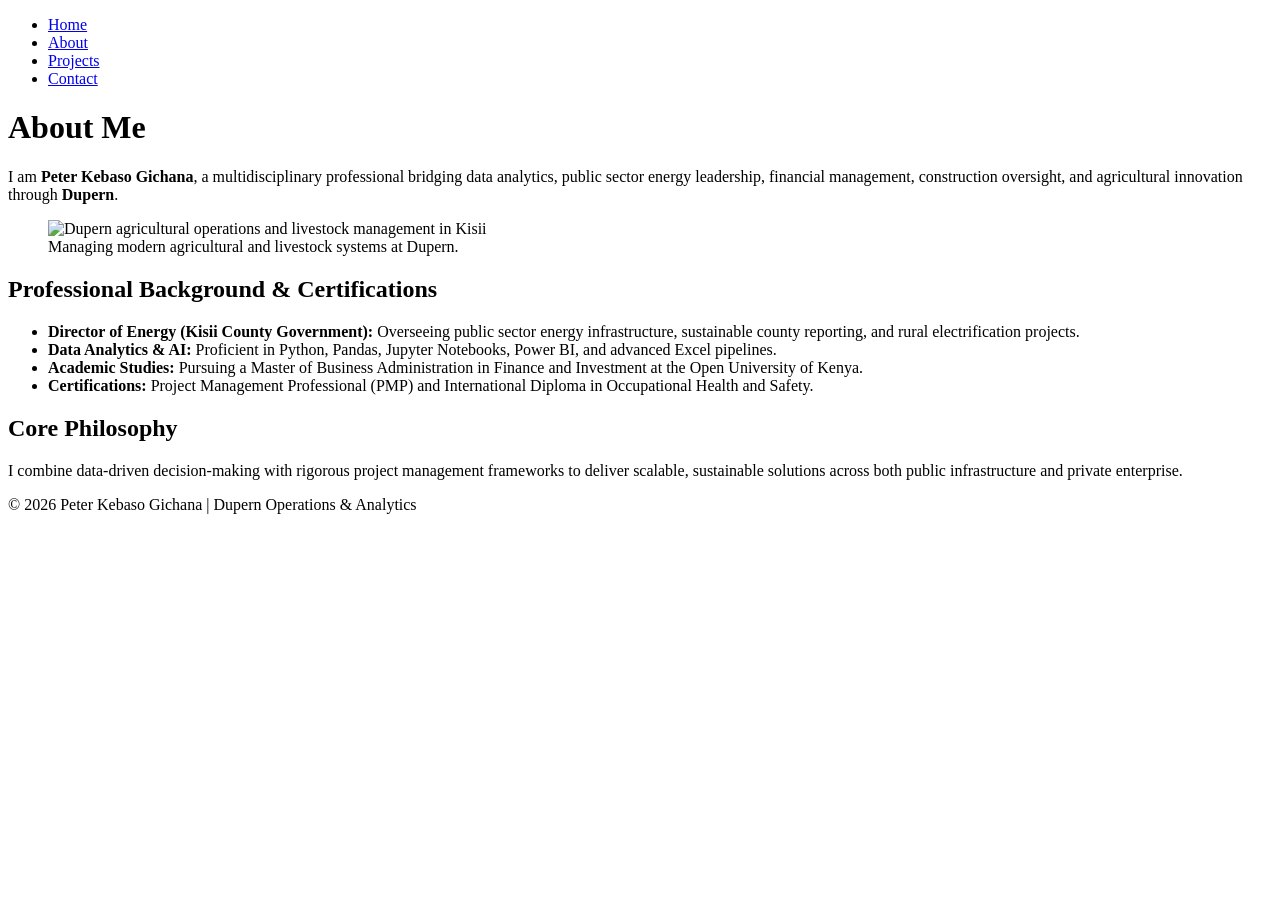
==== about.html @ 078f8896 "Add about page detailing multidisciplinary skills and goals" ====
<!doctype html>
<html lang="en">
  <head>
    <meta charset="UTF-8" />
    <meta name="viewport" content="width=device-width, initial-scale=1.0" />
    <meta
      name="description"
      content="Professional background and expertise of Peter Kebaso Gichana across data analytics, public energy management, finance, and Dupern agribusiness."
    />
    <title>About | Peter Kebaso Gichana</title>
  </head>
  <body>
    <header>
      <nav aria-label="Primary Navigation">
        <ul>
          <li><a href="index.html">Home</a></li>
          <li><a href="about.html">About</a></li>
          <li><a href="projects.html">Projects</a></li>
          <li><a href="contact.html">Contact</a></li>
        </ul>
      </nav>
    </header>

    <main>
      <h1>About Me</h1>
      <p>
        I am <strong>Peter Kebaso Gichana</strong>, a multidisciplinary
        professional bridging data analytics, public sector energy leadership,
        financial management, construction oversight, and agricultural
        innovation through <strong>Dupern</strong>.
      </p>

      <figure>
        <img
          src="images/dupern-agri.jpg"
          alt="Dupern agricultural operations and livestock management in Kisii"
          width="400"
        />
        <figcaption>
          Managing modern agricultural and livestock systems at Dupern.
        </figcaption>
      </figure>

      <h2>Professional Background &amp; Certifications</h2>
      <ul>
        <li>
          <strong>Director of Energy (Kisii County Government):</strong>
          Overseeing public sector energy infrastructure, sustainable county
          reporting, and rural electrification projects.
        </li>
        <li>
          <strong>Data Analytics &amp; AI:</strong> Proficient in Python,
          Pandas, Jupyter Notebooks, Power BI, and advanced Excel pipelines.
        </li>
        <li>
          <strong>Academic Studies:</strong> Pursuing a Master of Business
          Administration in Finance and Investment at the Open University of
          Kenya.
        </li>
        <li>
          <strong>Certifications:</strong> Project Management Professional (PMP)
          and International Diploma in Occupational Health and Safety.
        </li>
      </ul>

      <h2>Core Philosophy</h2>
      <p>
        I combine data-driven decision-making with rigorous project management
        frameworks to deliver scalable, sustainable solutions across both public
        infrastructure and private enterprise.
      </p>
    </main>

    <footer>
      <p>
        &copy; 2026 Peter Kebaso Gichana | Dupern Operations &amp; Analytics
      </p>
    </footer>
  </body>
</html>
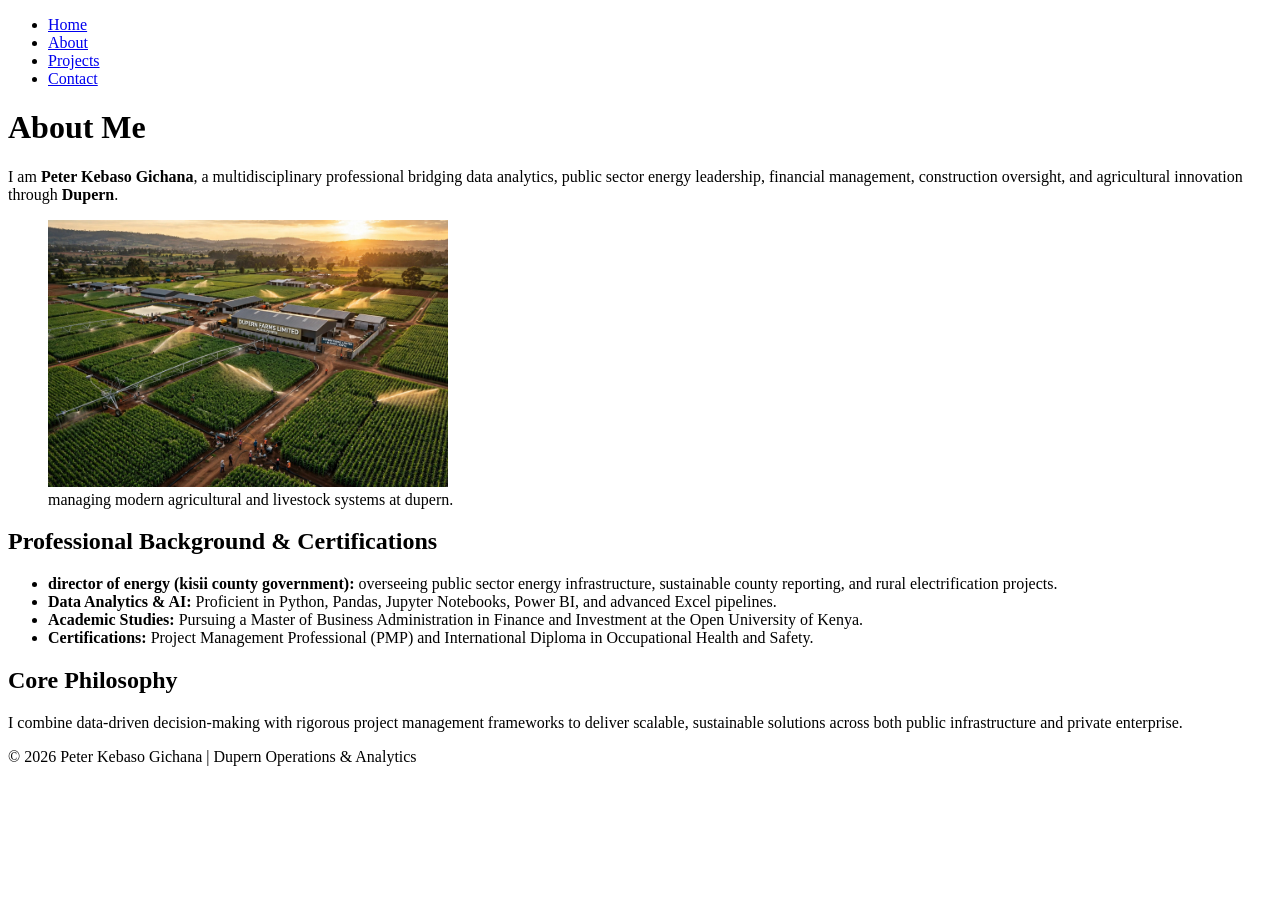
==== commit a2833747: "Finalize clean image filenames and asset paths" ====
--- a/about.html
+++ b/about.html
@@ -33,19 +33,19 @@
       <figure>
         <img
           src="images/dupern-agri.jpg"
-          alt="Dupern agricultural operations and livestock management in Kisii"
+          alt="dupern agricultural operations and livestock management in kisii"
           width="400"
         />
         <figcaption>
-          Managing modern agricultural and livestock systems at Dupern.
+          managing modern agricultural and livestock systems at dupern.
         </figcaption>
       </figure>
 
       <h2>Professional Background &amp; Certifications</h2>
       <ul>
         <li>
-          <strong>Director of Energy (Kisii County Government):</strong>
-          Overseeing public sector energy infrastructure, sustainable county
+          <strong>director of energy (kisii county government):</strong>
+          overseeing public sector energy infrastructure, sustainable county
           reporting, and rural electrification projects.
         </li>
         <li>
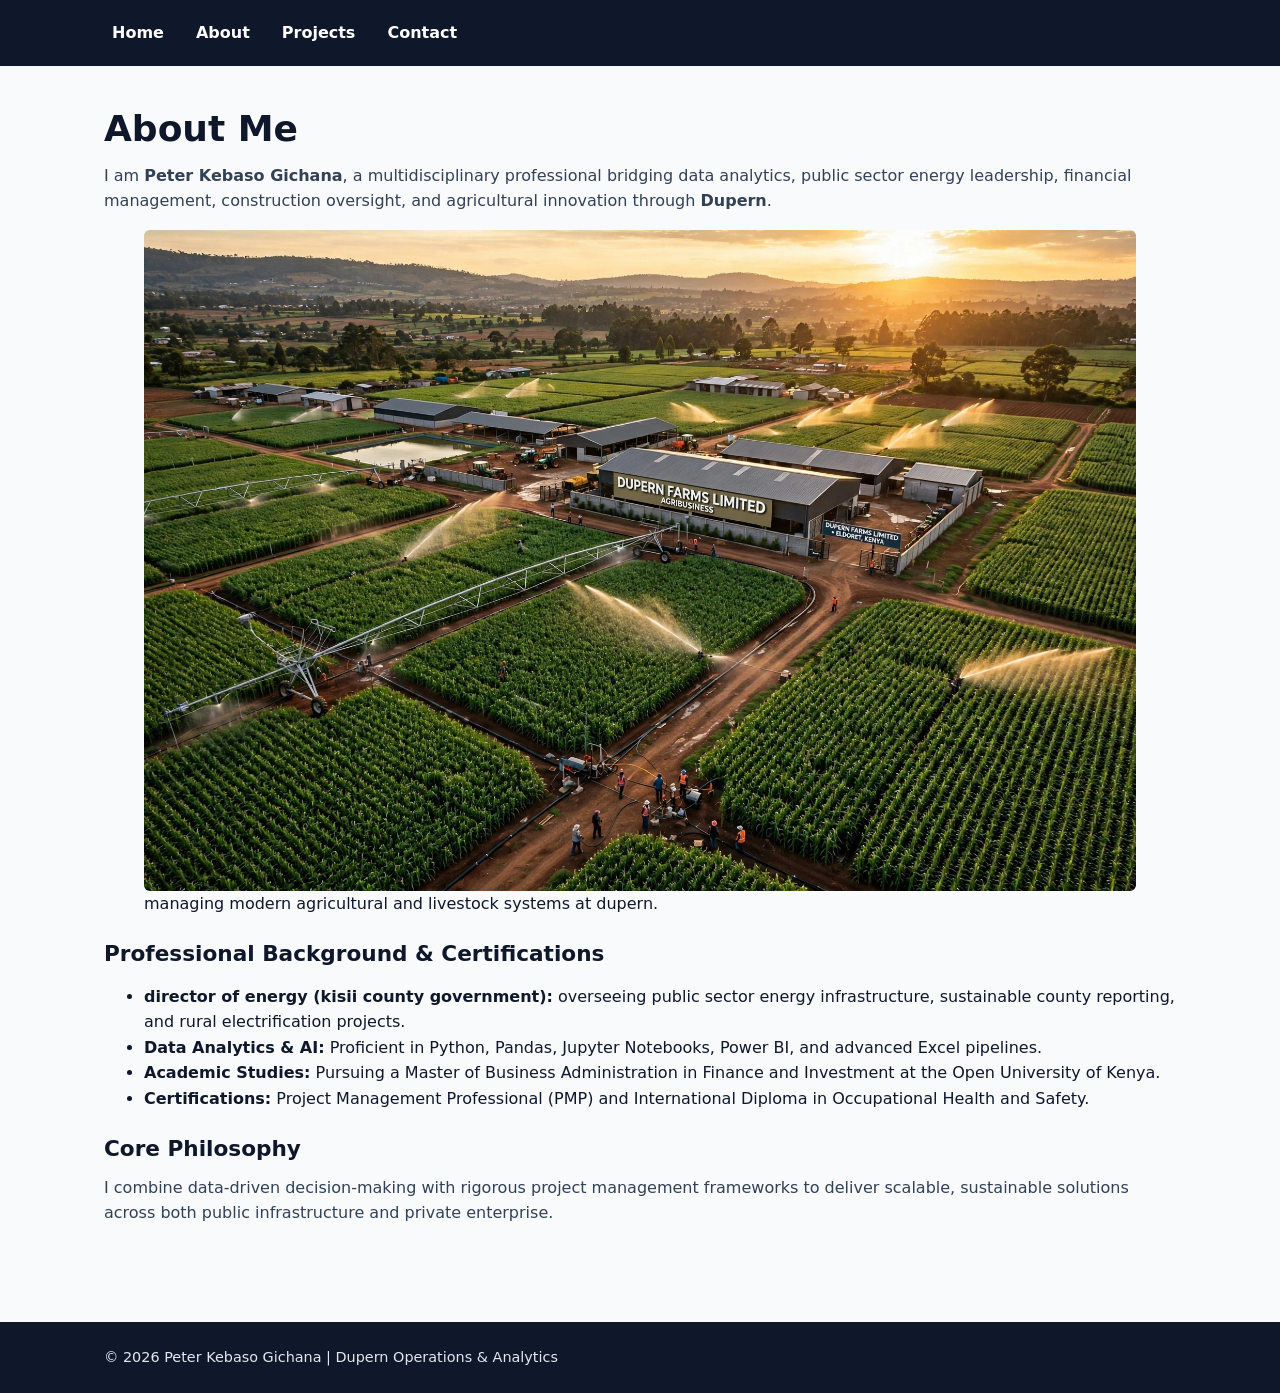
==== commit 8dd58ab9: "Refactor portfolio HTML pages and add centralized CSS styles" ====
--- a/about.html
+++ b/about.html
@@ -8,20 +8,22 @@
       content="Professional background and expertise of Peter Kebaso Gichana across data analytics, public energy management, finance, and Dupern agribusiness."
     />
     <title>About | Peter Kebaso Gichana</title>
+    <link rel="stylesheet" href="css/styles.css" />
   </head>
   <body>
-    <header>
-      <nav aria-label="Primary Navigation">
-        <ul>
-          <li><a href="index.html">Home</a></li>
-          <li><a href="about.html">About</a></li>
-          <li><a href="projects.html">Projects</a></li>
-          <li><a href="contact.html">Contact</a></li>
-        </ul>
-      </nav>
+    <header class="site-header">
+      <div class="container">
+        <nav class="site-nav" aria-label="Primary Navigation">
+          <ul>
+            <li><a href="index.html">Home</a></li>
+            <li><a href="about.html">About</a></li>
+            <li><a href="projects.html">Projects</a></li>
+            <li><a href="contact.html">Contact</a></li>
+          </ul>
+        </nav>
+      </div>
     </header>
-
-    <main>
+    <main class="container page-section">
       <h1>About Me</h1>
       <p>
         I am <strong>Peter Kebaso Gichana</strong>, a multidisciplinary
@@ -30,11 +32,10 @@
         innovation through <strong>Dupern</strong>.
       </p>
 
-      <figure>
+      <figure class="profile-card">
         <img
           src="images/dupern-agri.jpg"
           alt="dupern agricultural operations and livestock management in kisii"
-          width="400"
         />
         <figcaption>
           managing modern agricultural and livestock systems at dupern.
@@ -70,11 +71,12 @@
         infrastructure and private enterprise.
       </p>
     </main>
-
-    <footer>
-      <p>
-        &copy; 2026 Peter Kebaso Gichana | Dupern Operations &amp; Analytics
-      </p>
+    <footer class="site-footer">
+      <div class="container">
+        <p>
+          &copy; 2026 Peter Kebaso Gichana | Dupern Operations &amp; Analytics
+        </p>
+      </div>
     </footer>
   </body>
 </html>
--- a/css/styles.css
+++ b/css/styles.css
@@ -0,0 +1,275 @@
+/* ==========================================================================
+   Portfolio Stylesheet (Mobile-First)
+   ========================================================================== */
+
+:root {
+  --bg-page: #f8fafc;
+  --bg-surface: #ffffff;
+  --bg-subtle: #eef2f6;
+  --text-primary: #0f172a;
+  --text-secondary: #334155;
+  --accent-primary: #1e3a8a;
+  --accent-primary-hover: #172554;
+  --accent-badge-bg: #dbeafe;
+  --accent-badge-text: #1e3a8a;
+  --border-color: #cbd5e1;
+
+  --font-sans:
+    system-ui, -apple-system, BlinkMacSystemFont, "Segoe UI", Roboto, sans-serif;
+  --container-max: 1120px;
+  --space-xs: 0.5rem;
+  --space-sm: 0.75rem;
+  --space-md: 1rem;
+  --space-lg: 1.5rem;
+  --space-xl: 2.5rem;
+  --radius-sm: 6px;
+  --radius-md: 10px;
+  --shadow-card: 0 2px 8px rgba(15, 23, 42, 0.08);
+}
+
+*,
+*::before,
+*::after {
+  box-sizing: border-box;
+}
+
+body {
+  margin: 0;
+  font-family: var(--font-sans);
+  font-size: 1rem;
+  line-height: 1.6;
+  color: var(--text-primary);
+  background-color: var(--bg-page);
+}
+
+img {
+  display: block;
+  max-width: 100%;
+  height: auto;
+  border-radius: var(--radius-sm);
+}
+
+a {
+  color: var(--accent-primary);
+}
+
+a:hover,
+a:focus-visible {
+  color: var(--accent-primary-hover);
+}
+
+/* Layout Containers & Sections */
+.container {
+  width: 100%;
+  max-width: var(--container-max);
+  margin-inline: auto;
+  padding-inline: var(--space-md);
+}
+
+.page-section {
+  padding-block: var(--space-lg);
+}
+
+/* Header & Navigation */
+.site-header {
+  background-color: var(--text-primary);
+  color: #ffffff;
+  padding-block: var(--space-md);
+}
+
+.site-nav ul {
+  list-style: none;
+  margin: 0;
+  padding: 0;
+  display: flex;
+  flex-wrap: wrap;
+  gap: var(--space-sm) var(--space-md);
+}
+
+.site-nav a {
+  display: inline-block;
+  color: #ffffff;
+  text-decoration: none;
+  font-weight: 600;
+  padding: 0.25rem 0.5rem;
+  border-radius: var(--radius-sm);
+}
+
+.site-nav a:hover,
+.site-nav a:focus-visible {
+  background-color: rgba(255, 255, 255, 0.14);
+  color: #ffffff;
+}
+
+/* Typography Headings */
+h1,
+h2,
+h3 {
+  line-height: 1.25;
+  color: var(--text-primary);
+  margin-top: 0;
+}
+
+h1 {
+  font-size: 1.75rem;
+  margin-bottom: var(--space-sm);
+}
+
+h2 {
+  font-size: 1.35rem;
+  margin-top: var(--space-lg);
+  margin-bottom: var(--space-sm);
+}
+
+p {
+  margin-top: 0;
+  margin-bottom: var(--space-md);
+  color: var(--text-secondary);
+}
+
+/* Project Cards & Badges */
+.project-card {
+  background-color: var(--bg-surface);
+  border: 1px solid var(--border-color);
+  border-radius: var(--radius-md);
+  padding: var(--space-md);
+  margin-bottom: var(--space-lg);
+  box-shadow: var(--shadow-card);
+}
+
+.badge {
+  display: inline-block;
+  background-color: var(--accent-badge-bg);
+  color: var(--accent-badge-text);
+  font-size: 0.85rem;
+  font-weight: 700;
+  padding: 0.2rem 0.65rem;
+  border-radius: 999px;
+  margin-bottom: var(--space-xs);
+}
+
+/* Summary Table */
+table {
+  width: 100%;
+  border-collapse: collapse;
+  background-color: var(--bg-surface);
+  margin-top: var(--space-md);
+  margin-bottom: var(--space-lg);
+  font-size: 0.95rem;
+}
+
+caption {
+  caption-side: top;
+  text-align: left;
+  font-weight: 600;
+  color: var(--text-secondary);
+  margin-bottom: var(--space-xs);
+}
+
+th,
+td {
+  text-align: left;
+  padding: var(--space-sm);
+  border: 1px solid var(--border-color);
+}
+
+thead th {
+  background-color: var(--text-primary);
+  color: #ffffff;
+  font-weight: 600;
+}
+
+tbody tr:nth-child(even) {
+  background-color: var(--bg-subtle);
+}
+
+/* Contact Form */
+form {
+  background-color: var(--bg-surface);
+  border: 1px solid var(--border-color);
+  border-radius: var(--radius-md);
+  padding: var(--space-md);
+  margin-bottom: var(--space-lg);
+}
+
+form > div {
+  margin-bottom: var(--space-md);
+}
+
+label {
+  display: block;
+  font-weight: 600;
+  margin-bottom: 0.35rem;
+  color: var(--text-primary);
+}
+
+input[type="text"],
+input[type="email"],
+textarea {
+  width: 100%;
+  padding: 0.6rem 0.75rem;
+  font-family: inherit;
+  font-size: 1rem;
+  color: var(--text-primary);
+  background-color: #ffffff;
+  border: 1px solid var(--text-secondary);
+  border-radius: var(--radius-sm);
+}
+
+input[type="text"]:focus,
+input[type="email"]:focus,
+textarea:focus {
+  outline: 2px solid var(--accent-primary);
+  outline-offset: 1px;
+}
+
+button[type="submit"] {
+  background-color: var(--accent-primary);
+  color: #ffffff;
+  font-family: inherit;
+  font-size: 1rem;
+  font-weight: 600;
+  padding: 0.65rem 1.25rem;
+  border: none;
+  border-radius: var(--radius-sm);
+  cursor: pointer;
+}
+
+button[type="submit"]:hover,
+button[type="submit"]:focus-visible {
+  background-color: var(--accent-primary-hover);
+}
+
+/* Footer */
+.site-footer {
+  background-color: var(--text-primary);
+  color: #ffffff;
+  padding-block: var(--space-lg);
+  margin-top: var(--space-xl);
+}
+
+.site-footer p {
+  margin: 0;
+  color: #e2e8f0;
+  font-size: 0.9rem;
+}
+
+/* Tablet & Desktop Enhancements */
+@media (min-width: 768px) {
+  .container {
+    padding-inline: var(--space-lg);
+  }
+
+  .page-section {
+    padding-block: var(--space-xl);
+  }
+
+  h1 {
+    font-size: 2.25rem;
+  }
+
+  .project-card,
+  form {
+    padding: var(--space-lg);
+  }
+}
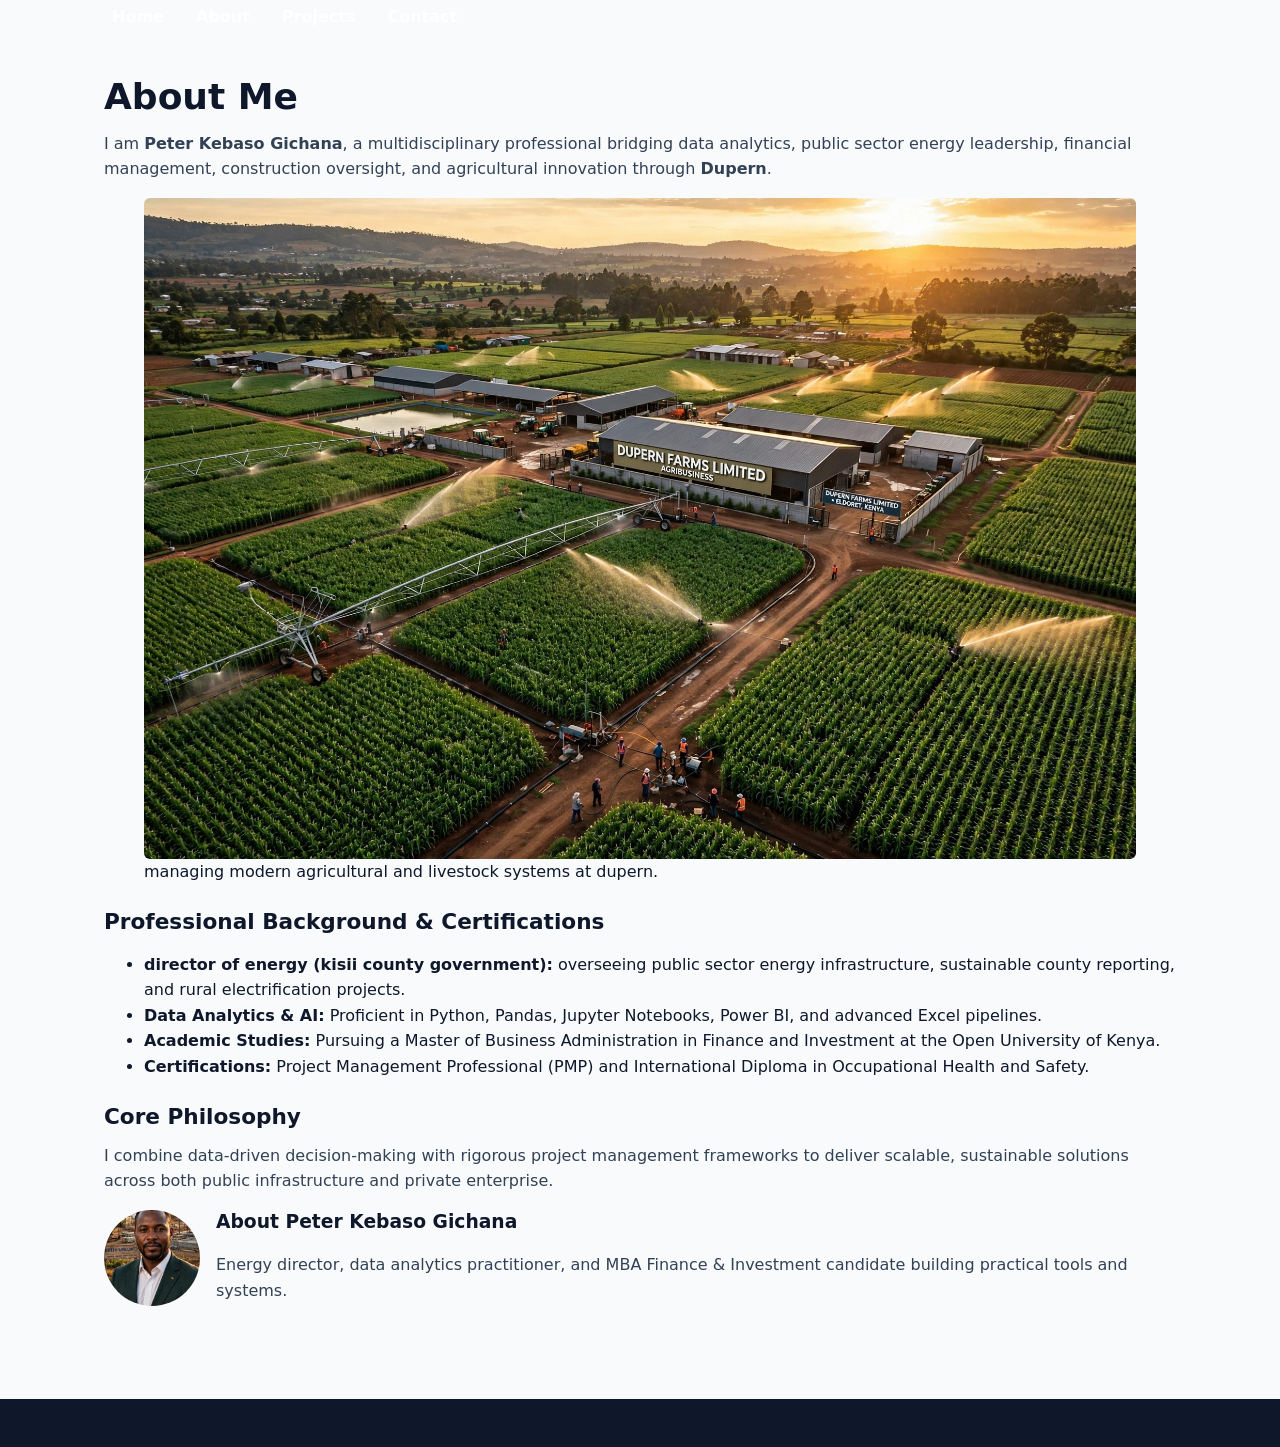
==== commit d71364c1: "Navigation, card and media object patterns" ====
--- a/about.html
+++ b/about.html
@@ -70,13 +70,21 @@
         frameworks to deliver scalable, sustainable solutions across both public
         infrastructure and private enterprise.
       </p>
+      <div class="media">
+        <img
+          class="media__image"
+          src="images/profile.jpg"
+          alt="Peter Kebaso Gichana"
+        />
+        <div class="media__body">
+          <h3>About Peter Kebaso Gichana</h3>
+          <p>
+            Energy director, data analytics practitioner, and MBA Finance &amp;
+            Investment candidate building practical tools and systems.
+          </p>
+        </div>
+      </div>
     </main>
-    <footer class="site-footer">
-      <div class="container">
-        <p>
-          &copy; 2026 Peter Kebaso Gichana | Dupern Operations &amp; Analytics
-        </p>
-      </div>
-    </footer>
+    <footer class="site-footer"></footer>
   </body>
 </html>
--- a/css/styles.css
+++ b/css/styles.css
@@ -71,10 +71,12 @@
 }
 
 /* Header & Navigation */
-.site-header {
-  background-color: var(--text-primary);
-  color: #ffffff;
-  padding-block: var(--space-md);
+.site-header .container {
+  display: flex;
+  flex-wrap: wrap;
+  justify-content: space-between;
+  align-items: center;
+  gap: var(--space-3, 0.75rem);
 }
 
 .site-nav ul {
@@ -273,3 +275,86 @@
     padding: var(--space-lg);
   }
 }
+/* Sticky footer across pages */
+body {
+  display: flex;
+  flex-direction: column;
+  min-height: 100vh;
+}
+
+main {
+  flex: 1;
+}
+
+/* Project cards with bottom-aligned buttons */
+.project-list {
+  display: flex;
+  flex-wrap: wrap;
+  gap: 1.5rem;
+}
+
+.project-card {
+  background-color: var(--bg-surface);
+  border: 1px solid var(--border-color);
+  flex: 1 1 18rem;
+  min-width: 0;
+  display: flex;
+  flex-direction: column;
+}
+
+.project-card p {
+  overflow-wrap: anywhere;
+}
+
+.project-card .button {
+  margin-top: auto;
+  align-self: flex-start;
+}
+body {
+  margin: 0;
+  display: flex;
+  flex-direction: column;
+  min-height: 100vh;
+}
+
+.main-nav ul {
+  display: flex;
+  flex-wrap: wrap;
+  gap: var(--space-4, 1rem);
+  list-style: none;
+  margin: 0;
+  padding: 0;
+}
+.main-nav a {
+  display: block;
+  padding: 0.5rem 0.25rem;
+}
+.card__body {
+  flex: 1;
+  display: flex;
+  flex-direction: column;
+  gap: var(--space-2, 0.5rem);
+  padding: var(--space-4, 1rem);
+}
+.card__body .button {
+  margin-top: auto;
+  align-self: flex-start;
+}
+.media {
+  display: flex;
+  align-items: flex-start;
+  gap: var(--space-4, 1rem);
+}
+
+.media__image {
+  flex: 0 0 6rem;
+  width: 6rem;
+  aspect-ratio: 1;
+  object-fit: cover;
+  border-radius: 50%;
+}
+
+.media__body {
+  flex: 1;
+  min-width: 0;
+}
